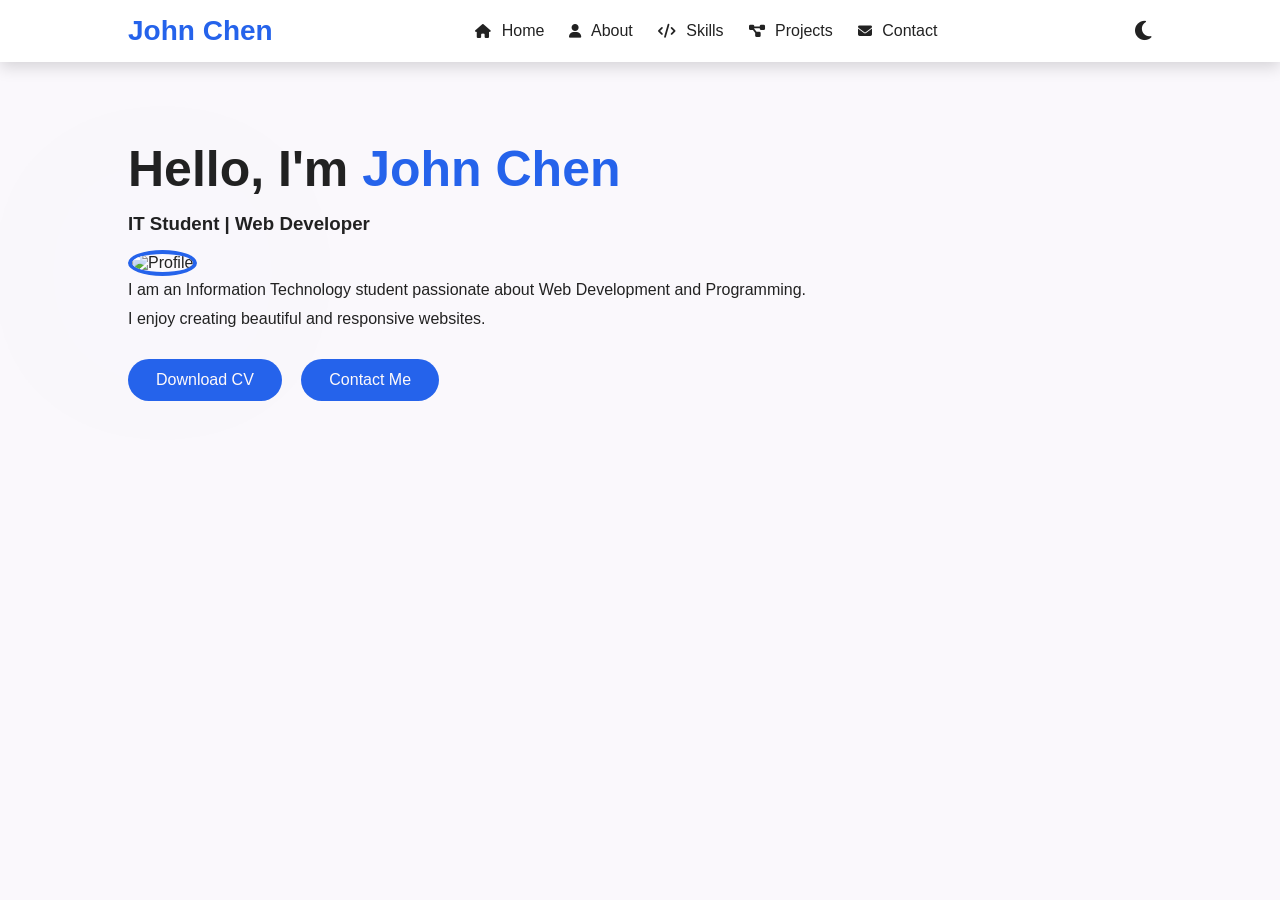
==== index.html @ c095d79b "Add files via upload" ====
<!DOCTYPE html>
<html lang="en">
<head>
    <meta charset="UTF-8">
    <meta name="viewport" content="width=device-width, initial-scale=1.0">
    <title>Home | John Chen</title>
    <link rel="stylesheet" href="style.css">
    <link rel="stylesheet" href="https://cdnjs.cloudflare.com/ajax/libs/font-awesome/6.5.1/css/all.min.css">
    <script src="script.js" defer></script>
</head>
<body>
    <header>
    <nav>
      <div class="logo">John Chen</div>

     <ul>
  <li><a href="index.html"><i class="fa-solid fa-house"></i> Home</a></li>
  <li><a href="about.html"><i class="fa-solid fa-user"></i> About</a></li>
  <li><a href="skills.html"><i class="fa-solid fa-code"></i> Skills</a></li>
  <li><a href="projects.html"><i class="fa-solid fa-diagram-project"></i> Projects</a></li>
  <li><a href="contact.html"><i class="fa-solid fa-envelope"></i> Contact</a></li>
</ul>

      <i class="fa-solid fa-moon toggle"></i>

      <div class="hamburger">
        <span></span>
        <span></span>
        <span></span>
      </div>
    </nav>
    </header>
    <section class="hero" id="home">

    <div class="hero-text">

    <h1>Hello, I'm <span>John Chen</span></h1>

    <h3>IT Student | Web Developer</h3>
 <img src="../files/image.png" alt="Profile">
    <p>
    I am an Information Technology student passionate about Web Development and Programming.<br> I enjoy creating beautiful and responsive websites.
    </p>
    

    <a href="CV.pdf" download class="btn">Download CV</a>

    <a href="contact.html" class="btn">Contact Me</a>

    </div>

   

    </section>
    
</body>
</html>
---- style.css ----
:root{
--primary:#2563eb;
--secondary:#1e40af;
--bg:#faf8fc;
--white:#fff;
--text:#222;
--shadow:0 5px 15px rgba(0,0,0,.15);
}

.dark{
--bg:#111827;
--white:#1f2937;
--text:#f8fafc;
--shadow:0 5px 15px rgba(255,255,255,.1);
}

*{
margin:0;
padding:0;
box-sizing:border-box;
font-family:Poppins,sans-serif;
scroll-behavior:smooth;
}

body{
background:var(--bg);
color:var(--text);
transition:.4s;
}

/* Header */

header{
background:var(--white);
box-shadow:var(--shadow);
position:fixed;
width:100%;
top:0;
z-index:1000;
}

nav{
display:flex;
justify-content:space-between;
align-items:center;
padding:15px 10%;
position:relative;
}

.logo{
font-size:28px;
font-weight:bold;
color:var(--primary);
}

nav ul{
display:flex;
list-style:none;
}

nav ul li{
margin-left:25px;
}

nav ul li a{
text-decoration:none;
color:var(--text);
font-weight:500;
transition:.3s;
}
nav ul li a i{
margin-right:6px;
font-size:14px;
}
nav ul li a:hover{
color:var(--primary);
}


.toggle{
font-size:22px;
cursor:pointer;
margin-left:20px;
}

/* Hero */

.hero{
padding:140px 10% 80px;
display:flex;
justify-content:space-between;
align-items:center;
flex-wrap:wrap;
}

.hero-text{
flex:1;
}

.hero-text h1{
font-size:50px;
}

.hero-text span{
color:var(--primary);
}

.hero-text h3{
margin:15px 0;
}

.hero-text p{
margin-bottom:25px;
line-height:1.8;
}

.btn{
display:inline-block;
padding:12px 28px;
background:var(--primary);
color:rgb(254, 249, 250);
text-decoration:none;
border-radius:30px;
transition:.3s;
margin-right:15px;
}

.btn:hover{
background:var(--secondary);
transform:translateY(-3px);
}

.hero img{
width:250px;
border-radius:50%;
box-shadow:0 10px 2000px rgba(37,99,235,.35);
border:4px solid var(--primary);
object-fit:cover;
}
.hero img:hover{
transform:translateY(-10px);
box-shadow:0 12px 30px rgba(7, 3, 236, 0.878);
}

/* Sections */

section{
padding:80px 10%;
}

.title{
text-align:center;
font-size:35px;
margin-bottom:40px;
color:var(--primary);
}

/* About */

.about-content{
display:flex;
align-items:center;
gap:40px;
flex-wrap:wrap;
}



.about-content img:hover{
transform:translateY(-10px);
box-shadow:0 12px 30px rgba(58, 227, 182, 0.878);
}
.about-content img{
width:400px;
border-radius:3%;
box-shadow:0 15px 20px rgba(17, 17, 18, 0.35);

object-fit:cover;
}
.about-text{

flex:1;
line-height:1.8;
}
/* dark mode possition */
.toggle{
order:0;
}

/* Skills */
.skill h4 i{
    margin-right:8px;
    font-size:22px;
}


.skill{
margin-bottom:25px;
.fa-html5{
    color:#E34F26;
}

.fa-css3-alt{
    color:#1572B6;
}

.fa-js{
    color:#F7DF1E;
}

.fa-python{
    color:#3776AB;
}

}

.skills-card{
    max-width:900px;
    margin:40px auto;
    padding:35px;
    background:var(--white);
    border-radius:20px;
    box-shadow:var(--shadow);
    transition:.3s;
}

.skills-card:hover{
    transform:translateY(-5px);
}

.bar{
background:#ccc;
height:12px;
border-radius:20px;
overflow:hidden;
}

.bar span{
display:block;
height:100%;
background:var(--primary);
}

.html{width:90%;}
.css{width:75%;}
.js{width:50%;}
.python{width:30%;}
.skill h4{
display:flex;
justify-content:space-between;
margin-bottom:10px;
}

.skill h4 span{
color:rgb(106, 102, 225);
font-weight:600;
}

/* Projects */

.project-grid{
display:grid;
grid-template-columns:repeat(auto-fit,minmax(250px,1fr));
gap:25px;
}

.card{
background:var(--white);
border-radius:15px;
overflow:hidden;
box-shadow:var(--shadow);
transition:.3s;
}

.card:hover{
transform:translateY(-8px);
}

.card img{
width:100%;
height:180px;
object-fit:cover;
}

.card-content{
padding:20px;
}

/* Contact */

form{
max-width:600px;
margin:auto;
}

input,
textarea{
width:100%;
padding:15px;
margin-bottom:20px;
border:1px solid #ccc;
border-radius:10px;
}

button{
padding:15px;
width:100%;
border:none;
background:var(--primary);
color:white;
font-size:18px;
border-radius:10px;
cursor:pointer;
}

button:hover{
background:var(--secondary);
}

.social{
margin-top:30px;
text-align:center;


}

.social a{
font-size:28px;
margin:10px;
color:var(--primary);
display:inline-block;
transition:.3s;
}

.social a:hover{
transform:translateY(-8px) scale(1.15);
}

/* Real brand colors on hover */
.social a:hover .fa-facebook{
color:rgb(24, 119, 242);
}

.social a:hover .fa-tiktok{
color:#000000;
text-shadow:
  -2px 0 #EE1D52,
  2px 0 #25F4EE;
}


.social a:hover .fa-telegram{
color:rgb(34, 158, 217);
}
.social a:hover .fa-google{
background:conic-gradient(
  from 45deg,
  #4285F4 0deg,
  #4285F4 90deg,
  #34A853 90deg,
  #34A853 180deg,
  #FBBC05 180deg,
  #FBBC05 270deg,
  #EA4335 270deg,
  #EA4335 360deg
);
-webkit-background-clip:text;
background-clip:text;
color:transparent;
}



.social a:hover .fa-instagram{
background:radial-gradient(circle at 30% 107%, #fdf497 0%, #fdf497 5%, #fd5949 45%, #d6249f 60%, #285AEB 90%);
-webkit-background-clip:text;
background-clip:text;
color:transparent;
}

/* Footer */

footer{
background:var(--white);
padding:30px;
text-align:center;
margin-top:40px;
}

/* Animation */

.hidden{
opacity:0;
transform:translateY(40px);
transition:1s;
}

.show{
opacity:1;
transform:translateY(0);
}

/* Hamburger Menu */

.hamburger{
display:none;
flex-direction:column;
justify-content:space-between;
width:27px;
height:19px;
cursor:pointer;
margin-left:20px;
z-index:1001;

}

.hamburger span{
display:block;
width:100%;
height:3px;
background:var(--text);
border-radius:2px;
transition:.3s;
}

.hamburger.active span:nth-child(1){
transform:translateY(8.5px) rotate(45deg);
}

.hamburger.active span:nth-child(2){
opacity:0;
}

.hamburger.active span:nth-child(3){
transform:translateY(-8.5px) rotate(-45deg);
}

/* Responsive */

@media(max-width:768px){

.hero{
text-align:center;
flex-direction:column;
}

.hero-text{
width:100%;
}

.hero img{
margin:40px auto 0;
}

.hamburger{
display:flex;
}

nav ul{
position:absolute;
top:calc(100% + 10px);
right:3%;
width:150px;
flex-direction:column;
align-items:flex-start;
background:var(--white);
border-radius:12px;
box-shadow:var(--shadow);
max-height:0;
overflow:hidden;
transition:.4s;
}

nav ul.active{
max-height:400px;
padding:10px 20px;
}

nav ul li{
margin:12px 0;
width:100%;
}

.about-content{
flex-direction:column;
}

}
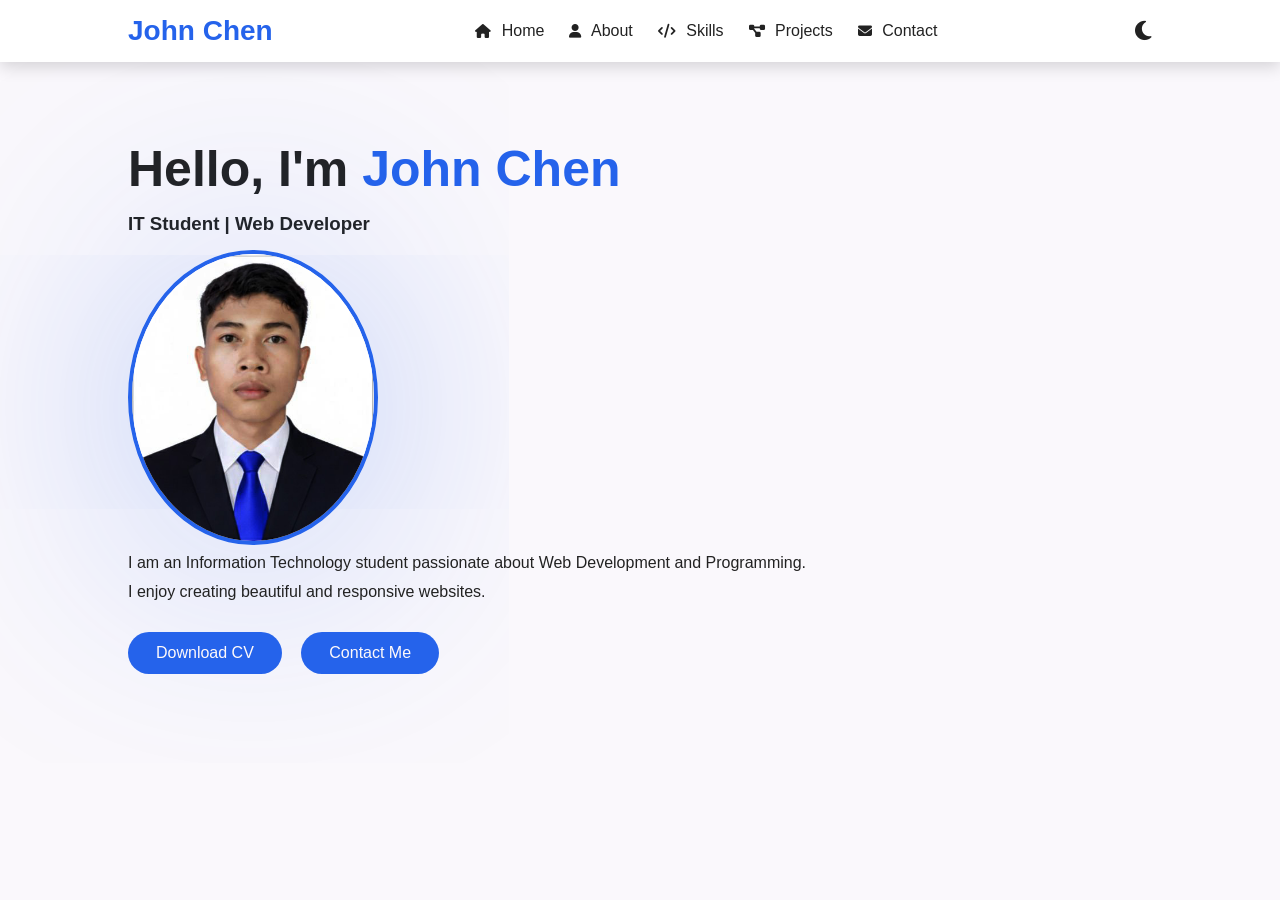
==== commit dd44d978: "Add files via upload" ====
--- a/index.html
+++ b/index.html
@@ -37,7 +37,7 @@
     <h1>Hello, I'm <span>John Chen</span></h1>
 
     <h3>IT Student | Web Developer</h3>
- <img src="../files/image.png" alt="Profile">
+ <img src="image.png" alt="Profile">
     <p>
     I am an Information Technology student passionate about Web Development and Programming.<br> I enjoy creating beautiful and responsive websites.
     </p>
